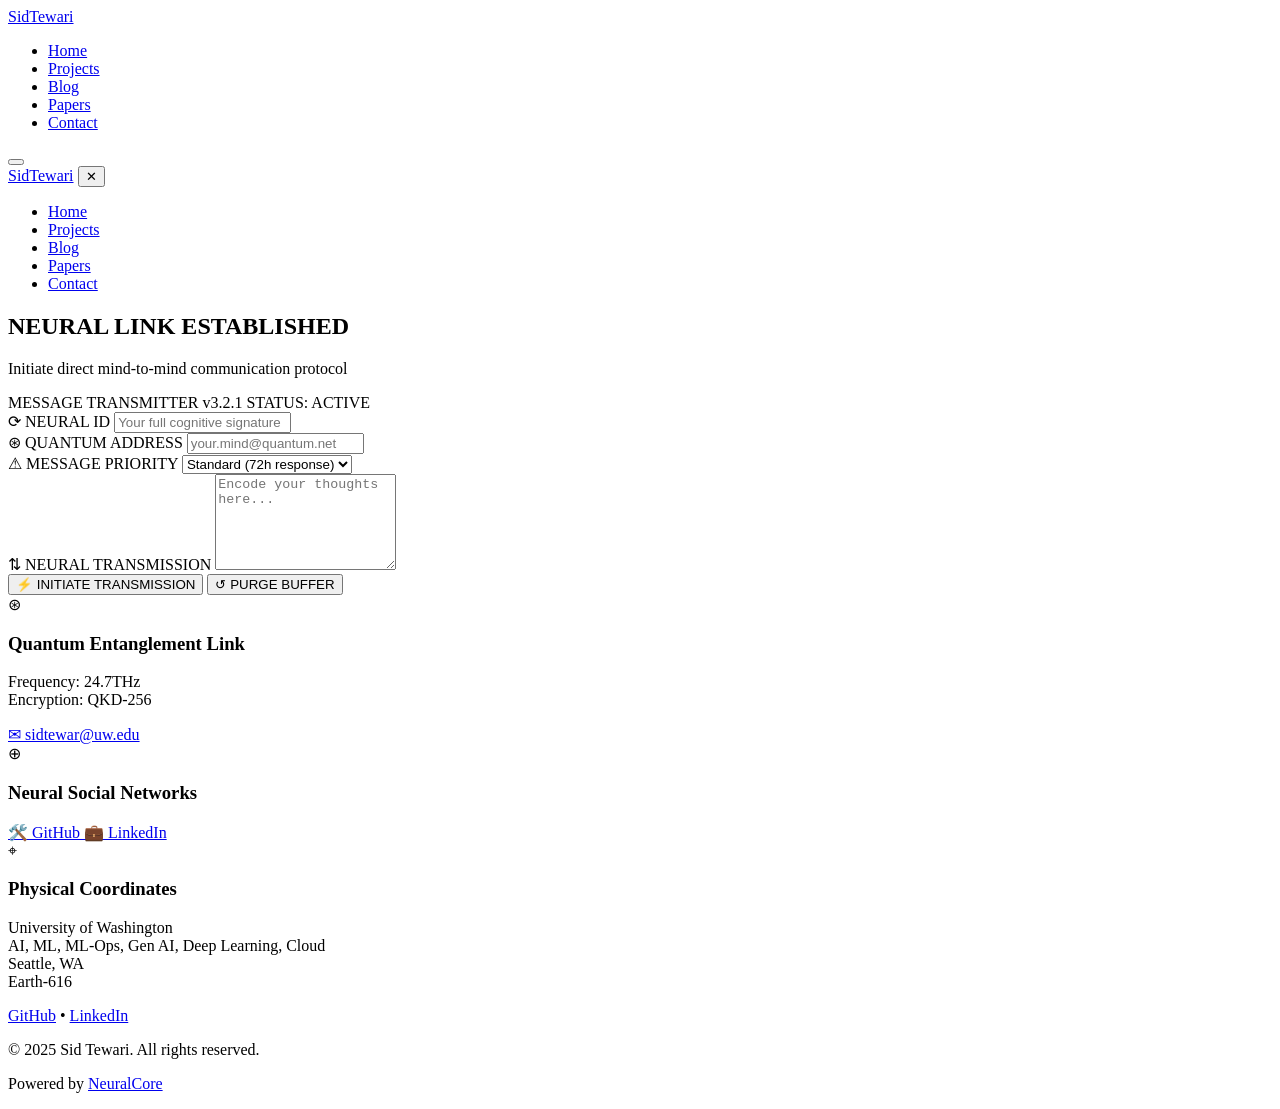
==== contact.html @ f0e445d8 "new links" ====
<!DOCTYPE html>
<html lang="en">
<head>
    <meta charset="UTF-8">
    <meta name="viewport" content="width=device-width, initial-scale=1.0">
    <title>Sid Tewari | Neural Link Established</title>
    <link href="css/style.css" rel="stylesheet">
    <link href="https://fonts.googleapis.com/css2?family=JetBrains+Mono:wght@400;700&display=swap" rel="stylesheet">
</head>
<body>
    <!-- Cyberpunk Background Elements -->
    <div class="cyber-bg">
        <div class="cyber-gradient"></div>
        <div class="matrix-rain" id="matrixRain"></div>
    </div>
    
    <div class="particles" id="particlesContainer"></div>
    <div class="data-streams" id="dataStreams"></div>
    <div class="orb orb1"></div>
    <div class="orb orb2"></div>
    <div class="orb orb3"></div>
    <div class="grid-overlay">
        <div class="grid-lines"></div>
        <div class="grid-glow"></div>
    </div>
    <div class="scanlines"></div>
    <div class="noise-overlay"></div>
    
    <!-- Navigation -->
    <nav>
        <div class="nav-container">
            <a href="index.html" class="logo">SidTewari</a>
            <ul class="nav-links">
                <li><a href="index.html">Home</a></li>
                <li><a href="projects.html">Projects</a></li>
                <li><a href="blog.html">Blog</a></li>
                <li><a href="papers.html">Papers</a></li>
                <li><a href="contact.html" class="active">Contact</a></li>
            </ul>
            <button class="mobile-menu-button" id="mobileMenuBtn">
                <div class="hamburger">
                    <span></span>
                    <span></span>
                    <span></span>
                </div>
            </button>
        </div>
    </nav>

    <!-- Mobile Menu -->
    <div class="mobile-menu-overlay" id="mobileMenuOverlay"></div>
    <div class="mobile-menu" id="mobileMenu">
        <div class="mobile-menu-header">
            <a href="index.html" class="mobile-menu-logo">SidTewari</a>
            <button class="mobile-menu-close" id="mobileMenuClose">✕</button>
        </div>
        <nav class="mobile-menu-nav">
            <ul>
                <li><a href="index.html">Home</a></li>
                <li><a href="projects.html">Projects</a></li>
                <li><a href="blog.html">Blog</a></li>
                <li><a href="papers.html">Papers</a></li>
                <li><a href="contact.html" class="active">Contact</a></li>
            </ul>
        </nav>
    </div>

    <!-- Contact Section -->
    <section class="neural-interface">
        <div class="interface-container">
            <div class="section-header">
                <h2 class="section-title">NEURAL LINK ESTABLISHED</h2>
                <p class="section-subtitle">Initiate direct mind-to-mind communication protocol</p>
            </div>
            
            <div class="contact-grid">
                <!-- Contact Form -->
                <div class="contact-terminal">
                    <div class="terminal-header">
                        <span class="terminal-title">MESSAGE TRANSMITTER v3.2.1</span>
                        <span class="terminal-status">STATUS: <span class="status-active">ACTIVE</span></span>
                    </div>
                    <div class="terminal-body">
                        <form id="neuralContactForm">
                            <div class="form-group">
                                <label for="neuralId">
                                    <span class="label-icon">⟳</span> NEURAL ID
                                </label>
                                <input type="text" id="neuralId" name="neuralId" required 
                                       placeholder="Your full cognitive signature">
                            </div>
                            
                            <div class="form-group">
                                <label for="quantumAddress">
                                    <span class="label-icon">⊛</span> QUANTUM ADDRESS
                                </label>
                                <input type="email" id="quantumAddress" name="email" required 
                                       placeholder="your.mind@quantum.net">
                            </div>
                            
                            <div class="form-group">
                                <label for="messagePriority">
                                    <span class="label-icon">⚠</span> MESSAGE PRIORITY
                                </label>
                                <select id="messagePriority" name="priority">
                                    <option value="standard">Standard (72h response)</option>
                                    <option value="urgent">Urgent (24h response)</option>
                                    <option value="critical">Critical (8h response)</option>
                                </select>
                            </div>
                            
                            <div class="form-group">
                                <label for="neuralMessage">
                                    <span class="label-icon">⇅</span> NEURAL TRANSMISSION
                                </label>
                                <textarea id="neuralMessage" name="message" rows="6" required
                                          placeholder="Encode your thoughts here..."></textarea>
                            </div>
                            
                            <div class="form-actions">
                                <button type="submit" class="btn-primary">
                                    <span class="btn-icon">⚡</span> INITIATE TRANSMISSION
                                </button>
                                <button type="reset" class="btn-secondary">
                                    <span class="btn-icon">↺</span> PURGE BUFFER
                                </button>
                            </div>
                        </form>
                    </div>
                </div>
                
                <!-- Contact Info -->
                <div class="contact-channels">
                    <div class="channel-card">
                        <div class="channel-icon">⊛</div>
                        <h3 class="channel-title">Quantum Entanglement Link</h3>
                        <p class="channel-info">
                            <span class="info-label">Frequency:</span> 24.7THz<br>
                            <span class="info-label">Encryption:</span> QKD-256
                        </p>
                        <a href="mailto:sidtewar@uw.edu" class="btn-tertiary">
                            <span class="btn-icon">✉</span> sidtewar@uw.edu
                        </a>
                    </div>
                    
                    <div class="channel-card">
                        <div class="channel-icon">⊕</div>
                        <h3 class="channel-title">Neural Social Networks</h3>
                        <div class="social-links">
                            <a href="https://github.com/SiddheshwarTewari" class="social-link github">
                                <span class="link-icon">🛠️ </span>GitHub
                            </a>
                            <a href="https://www.linkedin.com/in/siddheshwar-tewari/" class="social-link linkedin">
                                <span class="link-icon">💼 </span>LinkedIn
                            </a>
                            <!-- <a href="https://twitter.com/sidtewari" class="social-link twitter">
                                <span class="link-icon">𝕏 </span>Twitter
                            </a> -->
                        </div>
                    </div>
                    
                    <div class="channel-card">
                        <div class="channel-icon">⌖</div>
                        <h3 class="channel-title">Physical Coordinates</h3>
                        <p class="channel-info">
                            <span class="info-label">University of Washington</span><br>
                            AI, ML, ML-Ops, Gen AI, Deep Learning, Cloud<br>
                            Seattle, WA<br>
                            Earth-616
                        </p>
                    </div>
                </div>
            </div>
        </div>
    </section>

    <!-- Footer -->
    <footer class="footer">
        <div class="footer-content">
            <div class="footer-links">
                <a href="https://github.com/SiddheshwarTewari">GitHub</a>
                <span class="footer-separator">•</span>
                <a href="https://www.linkedin.com/in/siddheshwar-tewari/">LinkedIn</a>
            </div>
            <div class="footer-bottom">
                <p>&copy; 2025 Sid Tewari. All rights reserved.</p>
                <p class="footer-credit">Powered by <a href="#" target="_blank">NeuralCore</a></p>
            </div>
        </div>
    </footer>

    <script src="js/scripts.js"></script>
    <script>
        // Contact form functionality
        document.addEventListener('DOMContentLoaded', function() {
            const contactForm = document.getElementById('neuralContactForm');
            
            contactForm.addEventListener('submit', function(e) {
                e.preventDefault();
                
                
                const submitBtn = this.querySelector('button[type="submit"]');
                const originalText = submitBtn.innerHTML;
                
                
                submitBtn.innerHTML = '<span class="btn-icon">⌛</span> TRANSMITTING...';
                submitBtn.disabled = true;
                
            
                const terminalBody = document.querySelector('.terminal-body');
                terminalBody.classList.add('transmitting');
                
                // Simulate server response
                setTimeout(() => {
                    terminalBody.classList.remove('transmitting');
                    terminalBody.classList.add('transmission-complete');
                    
                    submitBtn.innerHTML = '<span class="btn-icon">✓</span> TRANSMISSION SUCCESS';
                    
                    // Show confirmation message
                    const confirmation = document.createElement('div');
                    confirmation.className = 'transmission-confirmation';
                    confirmation.innerHTML = `
                        <div class="confirmation-header">NEURAL TRANSMISSION ACKNOWLEDGED</div>
                        <div class="confirmation-body">
                            <p>Your message has been quantum-encrypted and routed through 7 secure nodes.</p>
                            <p>Expected response time: <strong>${document.getElementById('messagePriority').value}</strong></p>
                        </div>
                    `;
                    
                    contactForm.parentNode.insertBefore(confirmation, contactForm.nextSibling);
                    
                    // Reset form after delay
                    setTimeout(() => {
                        contactForm.reset();
                        submitBtn.innerHTML = originalText;
                        submitBtn.disabled = false;
                        terminalBody.classList.remove('transmission-complete');
                        confirmation.remove();
                    }, 5000);
                }, 3000);
            });
        });
    </script>
</body>
</html>
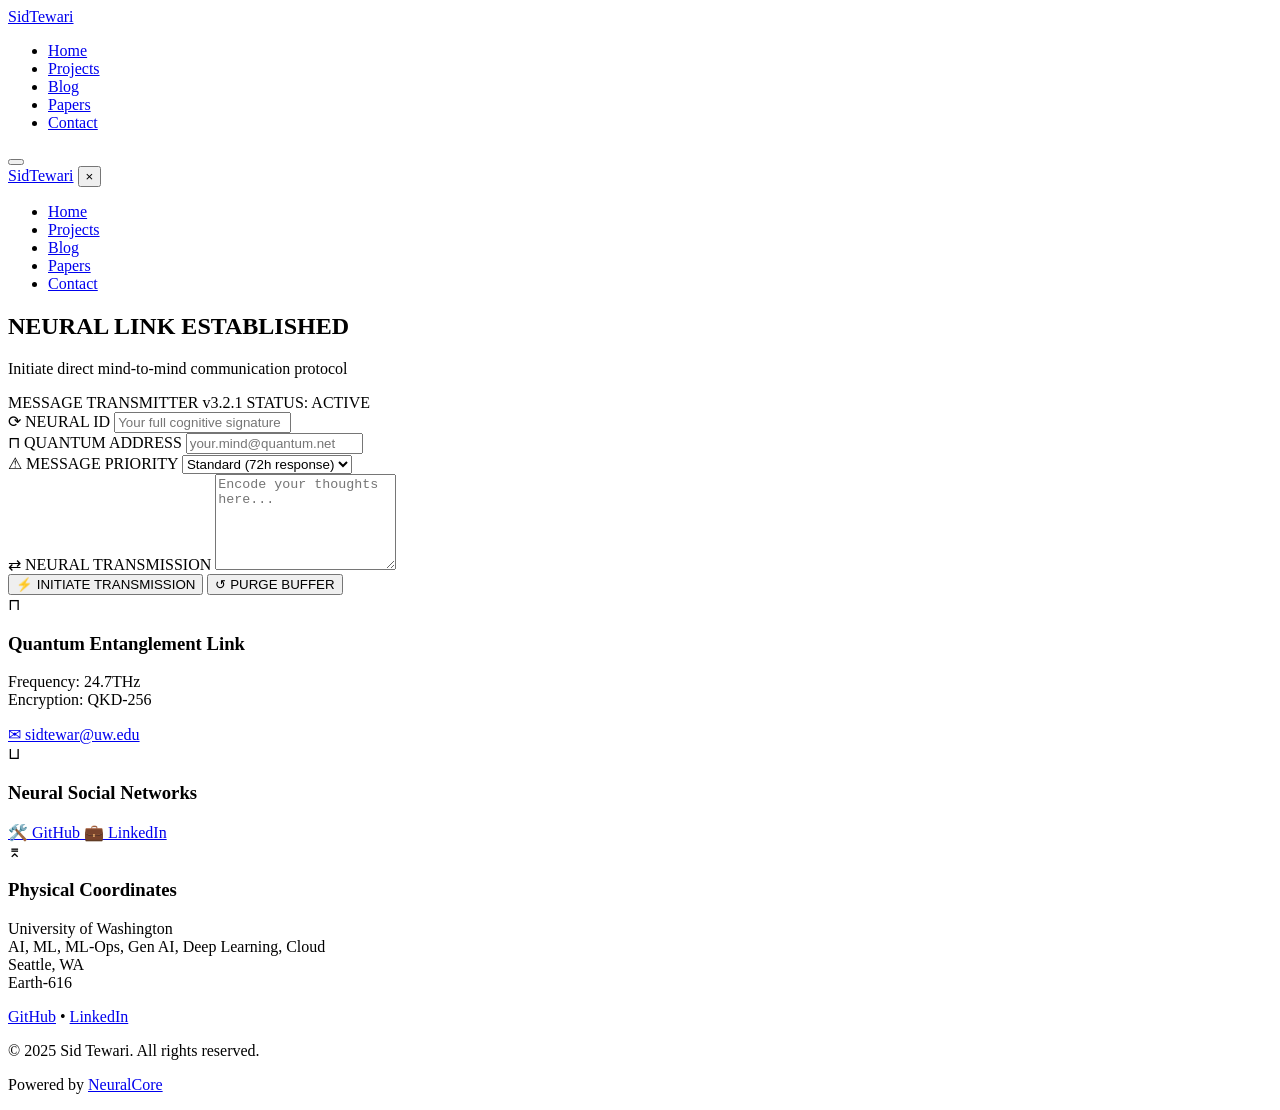
==== commit 87a9e710: "modified and updated portfolio capstone" ====
--- a/contact.html
+++ b/contact.html
@@ -13,7 +13,7 @@
         <div class="cyber-gradient"></div>
         <div class="matrix-rain" id="matrixRain"></div>
     </div>
-    
+
     <div class="particles" id="particlesContainer"></div>
     <div class="data-streams" id="dataStreams"></div>
     <div class="orb orb1"></div>
@@ -25,7 +25,7 @@
     </div>
     <div class="scanlines"></div>
     <div class="noise-overlay"></div>
-    
+
     <!-- Navigation -->
     <nav>
         <div class="nav-container">
@@ -52,7 +52,7 @@
     <div class="mobile-menu" id="mobileMenu">
         <div class="mobile-menu-header">
             <a href="index.html" class="mobile-menu-logo">SidTewari</a>
-            <button class="mobile-menu-close" id="mobileMenuClose">✕</button>
+            <button class="mobile-menu-close" id="mobileMenuClose">&times;</button>
         </div>
         <nav class="mobile-menu-nav">
             <ul>
@@ -72,7 +72,7 @@
                 <h2 class="section-title">NEURAL LINK ESTABLISHED</h2>
                 <p class="section-subtitle">Initiate direct mind-to-mind communication protocol</p>
             </div>
-            
+
             <div class="contact-grid">
                 <!-- Contact Form -->
                 <div class="contact-terminal">
@@ -84,23 +84,23 @@
                         <form id="neuralContactForm">
                             <div class="form-group">
                                 <label for="neuralId">
-                                    <span class="label-icon">⟳</span> NEURAL ID
-                                </label>
-                                <input type="text" id="neuralId" name="neuralId" required 
+                                    <span class="label-icon">&#10227;</span> NEURAL ID
+                                </label>
+                                <input type="text" id="neuralId" name="neuralId" required
                                        placeholder="Your full cognitive signature">
                             </div>
-                            
+
                             <div class="form-group">
                                 <label for="quantumAddress">
-                                    <span class="label-icon">⊛</span> QUANTUM ADDRESS
-                                </label>
-                                <input type="email" id="quantumAddress" name="email" required 
+                                    <span class="label-icon">&#8851;</span> QUANTUM ADDRESS
+                                </label>
+                                <input type="email" id="quantumAddress" name="email" required
                                        placeholder="your.mind@quantum.net">
                             </div>
-                            
+
                             <div class="form-group">
                                 <label for="messagePriority">
-                                    <span class="label-icon">⚠</span> MESSAGE PRIORITY
+                                    <span class="label-icon">&#9888;</span> MESSAGE PRIORITY
                                 </label>
                                 <select id="messagePriority" name="priority">
                                     <option value="standard">Standard (72h response)</option>
@@ -108,59 +108,59 @@
                                     <option value="critical">Critical (8h response)</option>
                                 </select>
                             </div>
-                            
+
                             <div class="form-group">
                                 <label for="neuralMessage">
-                                    <span class="label-icon">⇅</span> NEURAL TRANSMISSION
+                                    <span class="label-icon">&#8644;</span> NEURAL TRANSMISSION
                                 </label>
                                 <textarea id="neuralMessage" name="message" rows="6" required
                                           placeholder="Encode your thoughts here..."></textarea>
                             </div>
-                            
+
                             <div class="form-actions">
                                 <button type="submit" class="btn-primary">
-                                    <span class="btn-icon">⚡</span> INITIATE TRANSMISSION
+                                    <span class="btn-icon">&#9889;</span> INITIATE TRANSMISSION
                                 </button>
                                 <button type="reset" class="btn-secondary">
-                                    <span class="btn-icon">↺</span> PURGE BUFFER
+                                    <span class="btn-icon">&#8634;</span> PURGE BUFFER
                                 </button>
                             </div>
                         </form>
                     </div>
                 </div>
-                
+
                 <!-- Contact Info -->
                 <div class="contact-channels">
                     <div class="channel-card">
-                        <div class="channel-icon">⊛</div>
+                        <div class="channel-icon">&#8851;</div>
                         <h3 class="channel-title">Quantum Entanglement Link</h3>
                         <p class="channel-info">
                             <span class="info-label">Frequency:</span> 24.7THz<br>
                             <span class="info-label">Encryption:</span> QKD-256
                         </p>
                         <a href="mailto:sidtewar@uw.edu" class="btn-tertiary">
-                            <span class="btn-icon">✉</span> sidtewar@uw.edu
+                            <span class="btn-icon">&#9993;</span> sidtewar@uw.edu
                         </a>
                     </div>
-                    
+
                     <div class="channel-card">
-                        <div class="channel-icon">⊕</div>
+                        <div class="channel-icon">&#8852;</div>
                         <h3 class="channel-title">Neural Social Networks</h3>
                         <div class="social-links">
                             <a href="https://github.com/SiddheshwarTewari" class="social-link github">
-                                <span class="link-icon">🛠️ </span>GitHub
+                                <span class="link-icon">&#128736;&#65039;</span> GitHub
                             </a>
                             <a href="https://www.linkedin.com/in/siddheshwar-tewari/" class="social-link linkedin">
-                                <span class="link-icon">💼 </span>LinkedIn
+                                <span class="link-icon">&#128188;</span> LinkedIn
                             </a>
                             <!-- <a href="https://twitter.com/sidtewari" class="social-link twitter">
-                                <span class="link-icon">𝕏 </span>Twitter
+                                <span class="link-icon">T</span> Twitter
                             </a> -->
                         </div>
                     </div>
-                    
+
                     <div class="channel-card">
-                        <div class="channel-icon">⌖</div>
+                        <div class="channel-icon">&#8966;</div>
                         <h3 class="channel-title">Physical Coordinates</h3>
                         <p class="channel-info">
                             <span class="info-label">University of Washington</span><br>
@@ -179,7 +179,7 @@
         <div class="footer-content">
             <div class="footer-links">
                 <a href="https://github.com/SiddheshwarTewari">GitHub</a>
-                <span class="footer-separator">•</span>
+                <span class="footer-separator">&bull;</span>
                 <a href="https://www.linkedin.com/in/siddheshwar-tewari/">LinkedIn</a>
             </div>
             <div class="footer-bottom">
@@ -191,56 +191,39 @@
 
     <script src="js/scripts.js"></script>
     <script>
-        // Contact form functionality
         document.addEventListener('DOMContentLoaded', function() {
             const contactForm = document.getElementById('neuralContactForm');
-            
+
             contactForm.addEventListener('submit', function(e) {
                 e.preventDefault();
-                
-                
+
+                const recipient = document.getElementById('quantumAddress').value.trim();
+                const senderName = document.getElementById('neuralId').value.trim();
+                const priority = document.getElementById('messagePriority').value;
+                const message = document.getElementById('neuralMessage').value.trim();
                 const submitBtn = this.querySelector('button[type="submit"]');
                 const originalText = submitBtn.innerHTML;
-                
-                
-                submitBtn.innerHTML = '<span class="btn-icon">⌛</span> TRANSMITTING...';
+                const emailBody = [
+                    'Priority: ' + priority,
+                    '',
+                    message
+                ].join('\n');
+                const mailtoUrl =
+                    'mailto:' + encodeURIComponent(recipient) +
+                    '?subject=' + encodeURIComponent(senderName) +
+                    '&body=' + encodeURIComponent(emailBody);
+
+                submitBtn.innerHTML = '<span class="btn-icon">&#8987;</span> OPENING MAIL CLIENT...';
                 submitBtn.disabled = true;
-                
-            
-                const terminalBody = document.querySelector('.terminal-body');
-                terminalBody.classList.add('transmitting');
-                
-                // Simulate server response
-                setTimeout(() => {
-                    terminalBody.classList.remove('transmitting');
-                    terminalBody.classList.add('transmission-complete');
-                    
-                    submitBtn.innerHTML = '<span class="btn-icon">✓</span> TRANSMISSION SUCCESS';
-                    
-                    // Show confirmation message
-                    const confirmation = document.createElement('div');
-                    confirmation.className = 'transmission-confirmation';
-                    confirmation.innerHTML = `
-                        <div class="confirmation-header">NEURAL TRANSMISSION ACKNOWLEDGED</div>
-                        <div class="confirmation-body">
-                            <p>Your message has been quantum-encrypted and routed through 7 secure nodes.</p>
-                            <p>Expected response time: <strong>${document.getElementById('messagePriority').value}</strong></p>
-                        </div>
-                    `;
-                    
-                    contactForm.parentNode.insertBefore(confirmation, contactForm.nextSibling);
-                    
-                    // Reset form after delay
-                    setTimeout(() => {
-                        contactForm.reset();
-                        submitBtn.innerHTML = originalText;
-                        submitBtn.disabled = false;
-                        terminalBody.classList.remove('transmission-complete');
-                        confirmation.remove();
-                    }, 5000);
-                }, 3000);
+
+                window.location.href = mailtoUrl;
+
+                setTimeout(function() {
+                    submitBtn.innerHTML = originalText;
+                    submitBtn.disabled = false;
+                }, 1500);
             });
         });
     </script>
 </body>
-</html>+</html>
